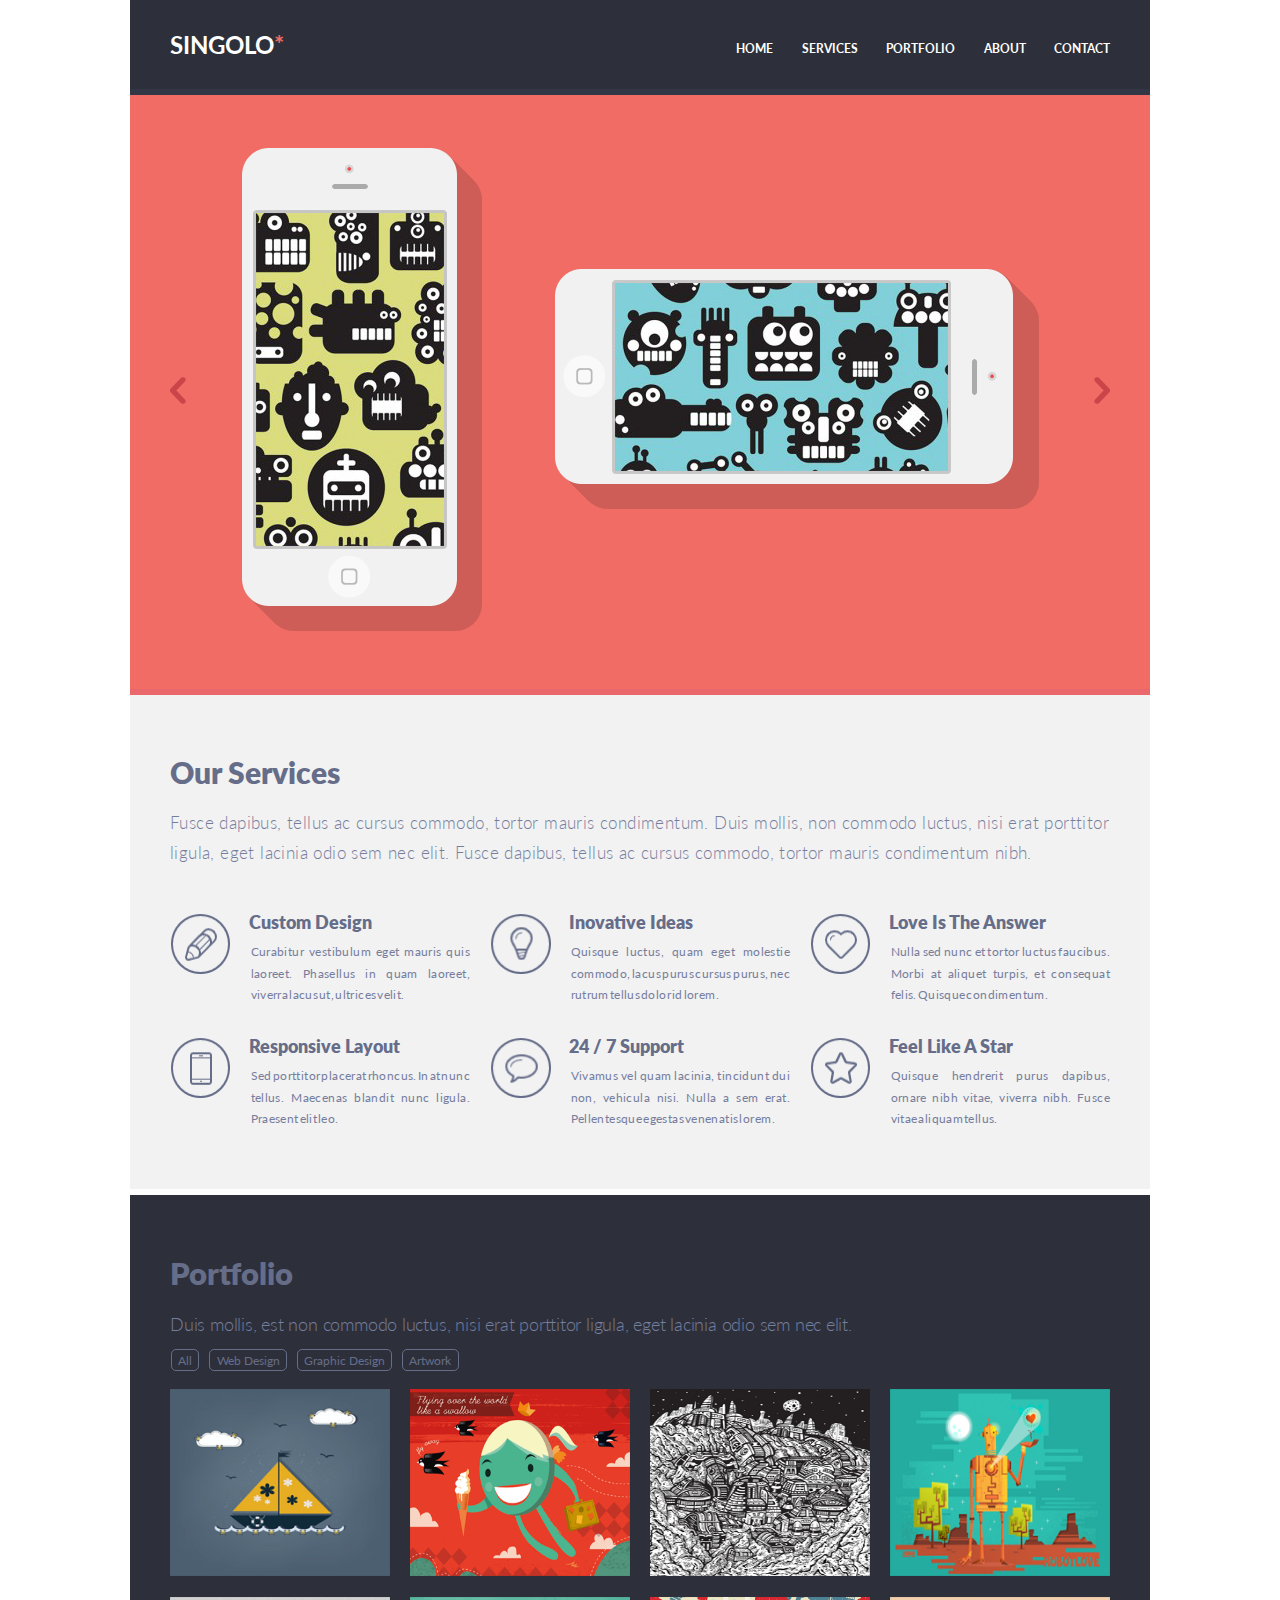
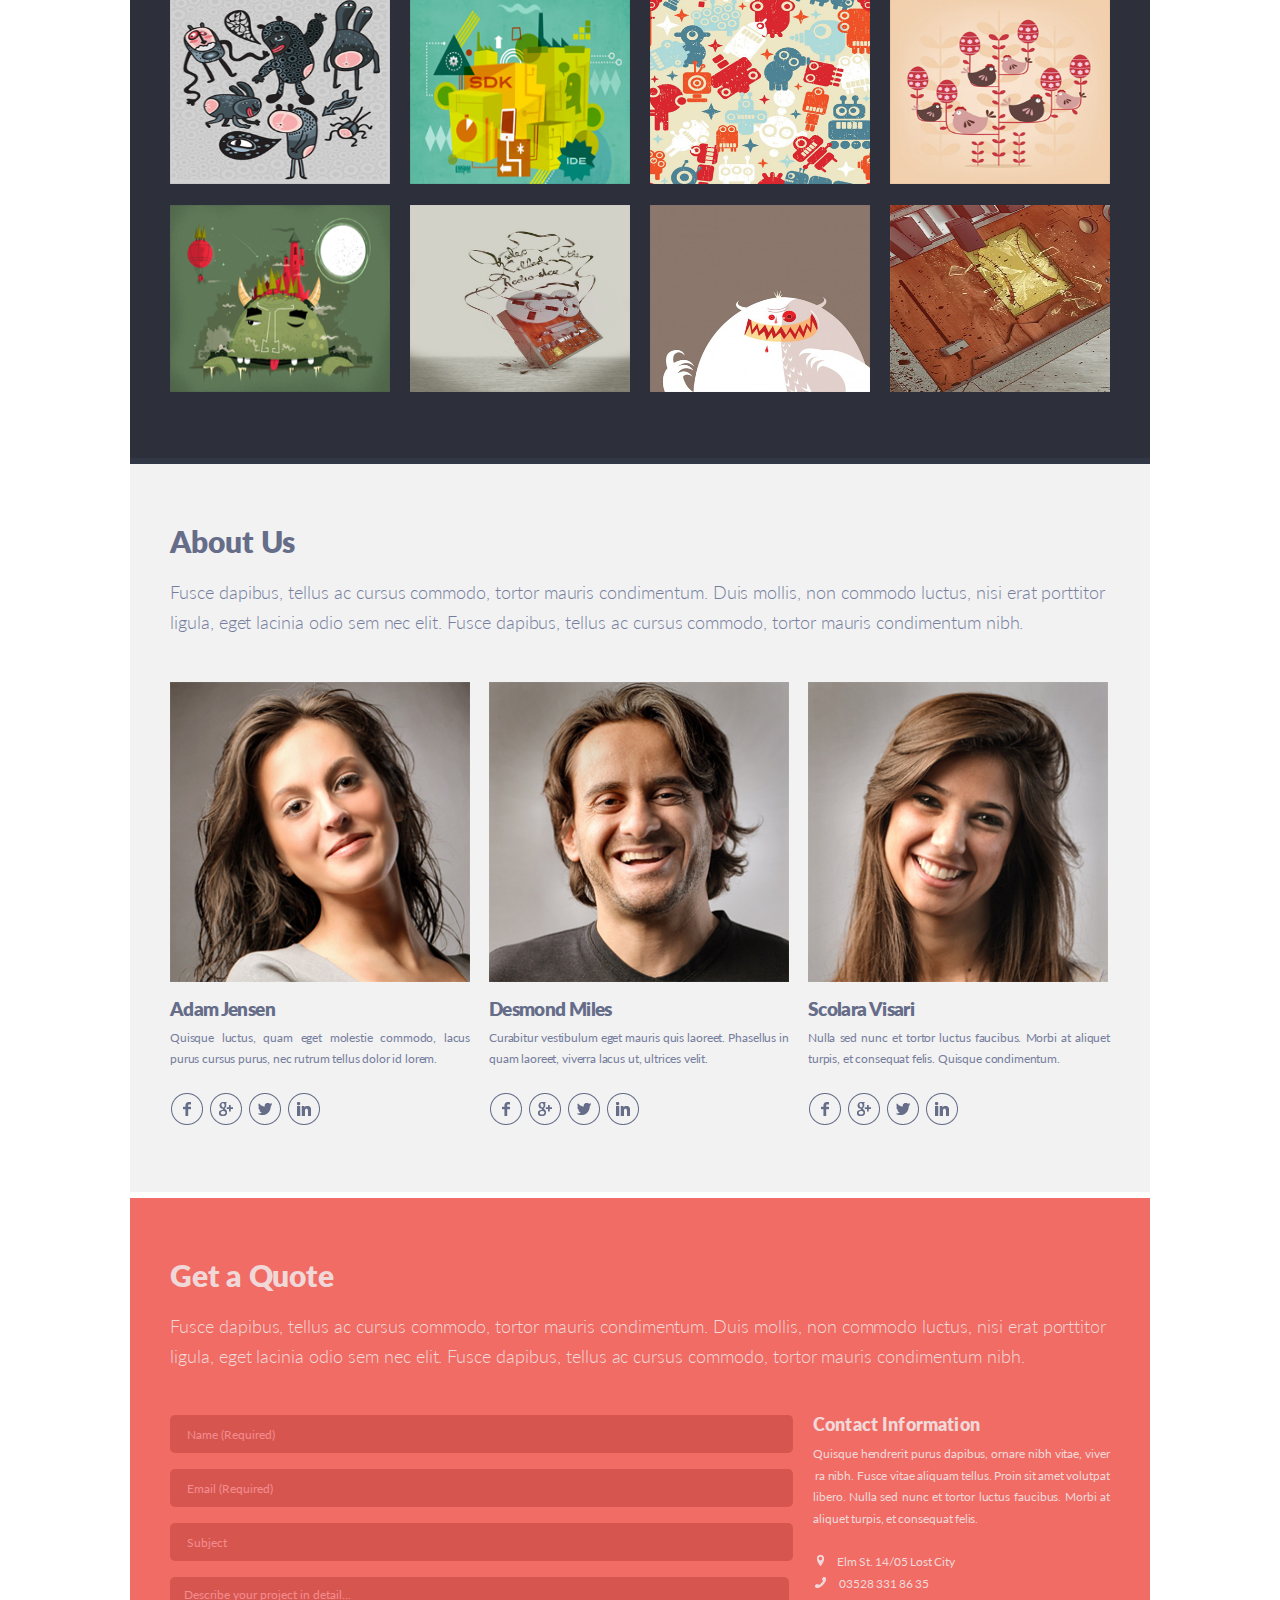
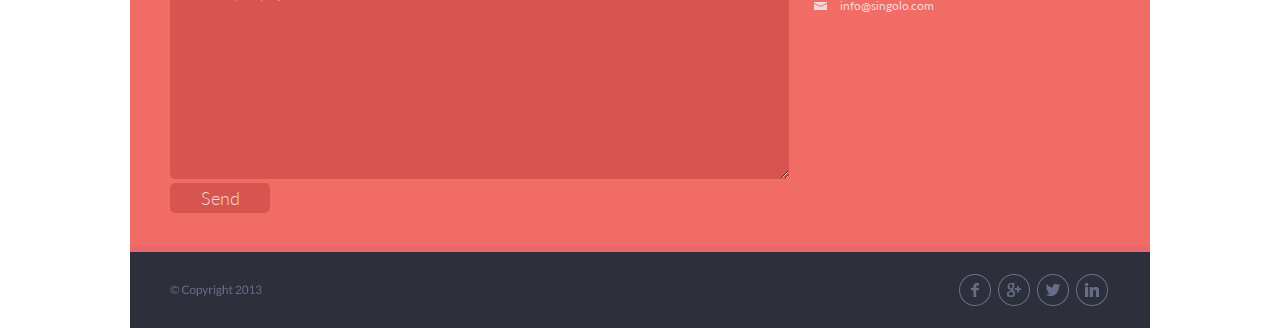
==== singolo.html @ 8d02a08d "feat: add full project Singolo" ====
<!DOCTYPE html>
<html lang="en">
<head>
    <meta charset="UTF-8">
    <meta name="viewport" content="width=device-width, initial-scale=1.0">
    <link rel="stylesheet" href="singolo1.css">
    <link rel="stylesheet" href="singolo2.css">
    <link rel="stylesheet" href="singolo3.css">
    <title>Singolo</title>
</head>
<body>
    <header class="header">
        <div class="wrapper">
            <div class="logo">
                <h1>SINGOLO<span class="logo__star">*</span></h1>
            </div>
            <div class="header__navigation">
                <ul class="navigation">
                    <li><a href="#">HOME</a></li>
                    <li><a href="#">SERVICES</a></li>
                    <li><a href="#">PORTFOLIO</a></li>
                    <li><a href="#">ABOUT</a></li>
                    <li><a href="#">CONTACT</a></li>
                </ul>
            </div>
        </div>
    </header>
    <hr class="line-header">
    <section class="slider">
        <div class="wrapper">
            <a href="#" class="ctrl-left"><img src="./assets/icons/ctrl-left.png"></a>
            <img src="./assets/icons/iPhone Vertical.png" class="phone-vertical">
            <img src="./assets/icons/iPhone Horizontal.png" class="phone-horizontal">
            <a href="#" class="ctrl-left"><img src="./assets/icons/ctrl-right.png"></a>
        </div>
    </section>
    <hr class="line-slider-block">
    <section class="our-services">
        <div class="wrapper">
            <h1>Our Services</h1>
            <p>Fusce dapibus, tellus ac cursus commodo, tortor mauris condimentum. Duis mollis, non commodo luctus, nisi erat porttitor ligula, eget lacinia odio sem nec elit. Fusce dapibus, tellus ac cursus commodo, tortor mauris condimentum nibh.</p>
            <div class="layout-3-column">
                <div class="service">
                    <img src="./assets/icons/pen.png" width="62" height="62">
                    <div class="service_content">
                        <h3 class="service__name">Custom Design</h3>
                        <p class="service__description">Curabitur vestibulum eget mauris quis laoreet. Phasellus in quam laoreet, viverra lacus ut, ultrices velit.</p>
                    </div>
                </div>
                <div class="service">
                    <img src="./assets/icons/lightbulb.png" width="62" height="62">
                    <div class="service_content">
                        <h3 class="service__name">Inovative Ideas</h3>
                        <p class="service__description">Quisque luctus, quam eget molestie commodo, lacus purus cursus purus, nec rutrum tellus dolor id lorem.</p>
                    </div>
                </div>
                <div class="service">
                    <img src="./assets/icons/heart.png" width="62" height="62">
                    <div class="service_content">
                        <h3 class="service__name">Love Is The Answer</h3>
                        <p class="service__description">Nulla sed nunc et tortor luctus faucibus. Morbi at aliquet turpis, et consequat felis. Quisque condimentum.</p>
                    </div>
                </div>
                <div class="service">
                    <img src="./assets/icons/phone.png" width="62" height="62">
                    <div class="service_content">
                        <h3 class="service__name">Responsive Layout</h3>
                        <p class="service__description">Sed porttitor placerat rhoncus. In at nunc tellus. Maecenas blandit nunc ligula. Praesent elit leo.</p>
                    </div>
                </div>
                <div class="service">
                    <img src="./assets/icons/bubble.png" width="62" height="62">
                    <div class="service_content">
                        <h3 class="service__name">24 / 7 Support</h3>
                        <p class="service__description">Vivamus vel quam lacinia, tincidunt dui non, vehicula nisi. Nulla a sem erat. Pellentesque egestas venenatis lorem .</p>
                    </div>
                </div>
                <div class="service">
                    <img src="./assets/icons/Star.png" width="62" height="62">
                    <div class="service_content">
                        <h3 class="service__name">Feel Like A Star</h3>
                        <p class="service__description">Quisque hendrerit purus dapibus, ornare nibh vitae, viverra nibh. Fusce vitae aliquam tellus.</p>
                    </div>
                </div>
            </div>
        </div>
    </section>
    <hr class="line-our-services-block">
    <section class="portfolio">
        <div class="wrapper">
            <h1>Portfolio</h1>
            <p>Duis mollis, est non commodo luctus, nisi erat porttitor ligula, eget lacinia odio sem nec elit.</p>
            <div class="portfolio__buttons">
                <a href="#">All</a>
                <a href="#">Web Design</a>
                <a href="#">Graphic Design</a>
                <a href="#">Artwork</a>
            </div>
            <div class="works_previews">
                <div class="work_preview"><img src="./assets/01.png" width="220" height="187"></div>
                <div class="work_preview"><img src="./assets/02.png" width="220" height="187"></div>
                <div class="work_preview"><img src="./assets/03.png" width="220" height="187"></div>
                <div class="work_preview"><img src="./assets/04.png" width="220" height="187"></div>
                <div class="work_preview"><img src="./assets/05.png" width="220" height="187"></div>
                <div class="work_preview"><img src="./assets/06.png" width="220" height="187"></div>
                <div class="work_preview"><img src="./assets/07.png" width="220" height="187"></div>
                <div class="work_preview"><img src="./assets/08.png" width="220" height="187"></div>
                <div class="work_preview"><img src="./assets/09.png" width="220" height="187"></div>
                <div class="work_preview"><img src="./assets/10.png" width="220" height="187"></div>
                <div class="work_preview"><img src="./assets/11.png" width="220" height="187"></div>
                <div class="work_preview"><img src="./assets/12.png" width="220" height="187"></div>
            </div>  
        </div>
    </section>
    <section class="about_us">
        <div class="wrapper">
            <h1>About Us</h1>
            <p>Fusce dapibus, tellus ac cursus commodo, tortor mauris condimentum. Duis mollis, non commodo luctus, nisi erat porttitor ligula, eget lacinia odio sem nec elit. Fusce dapibus, tellus ac cursus commodo, tortor mauris condimentum nibh.</p>
            <div class="persons">
                <div class="persons__cards">
                    <div class="person__card">
                        <img src="./assets/photo1.png" width="300" height="300">
                        <h2>Adam Jensen</h2>
                        <p>Quisque luctus, quam eget molestie commodo, lacus purus cursus purus, nec rutrum tellus dolor id lorem.</p>
                        <div class="social_links">
                            <a href="#"><img src="./assets/icons/Facebook.png"></a>
                            <a href="#"><img src="./assets/icons/Google.png"></a>
                            <a href="#"><img src="./assets/icons/Twitter.png"></a>
                            <a href="#"><img src="./assets/icons/LinkedIn.png"></a>
                        </div>
                    </div>
                    <div class="person__card">
                        <img src="./assets/photo2.png" width="300" height="300">
                        <h2>Desmond Miles</h2>
                        <p>Curabitur vestibulum eget mauris quis laoreet. Phasellus in quam laoreet, viverra lacus ut, ultrices velit.</p>
                        <div class="social_links">
                            <a href="#"><img src="./assets/icons/Facebook.png"></a>
                            <a href="#"><img src="./assets/icons/Google.png"></a>
                            <a href="#"><img src="./assets/icons/Twitter.png"></a>
                            <a href="#"><img src="./assets/icons/LinkedIn.png"></a>
                        </div>
                    </div>    
                    <div class="person__card">
                        <img src="./assets/photo3.png" width="300" height="300">
                        <h2>Scolara Visari</h2>
                        <p>Nulla sed nunc et tortor luctus faucibus. Morbi at aliquet turpis, et consequat felis. Quisque condimentum.</p>
                        <div class="social_links">
                            <a href="#"><img src="./assets/icons/Facebook.png"></a>
                            <a href="#"><img src="./assets/icons/Google.png"></a>
                            <a href="#"><img src="./assets/icons/Twitter.png"></a>
                            <a href="#"><img src="./assets/icons/LinkedIn.png"></a>
                        </div>
                    </div>        
                </div>
            </div>
        </div>
    </section>
    <section class="get-a-quote">
        <div class="wrapper">
            <h1>Get a Quote</h1>
            <p>Fusce dapibus, tellus ac cursus commodo, tortor mauris condimentum. Duis mollis, non commodo luctus, nisi erat porttitor ligula, eget lacinia odio sem nec elit. Fusce dapibus, tellus ac cursus commodo, tortor mauris condimentum nibh.</p>
            <div class="layout-2-column">
                <div class="contact__form">
                    <form action method="POST">
                        <div class="layout-3-line">
                            <input type="text" name="name" placeholder="Name (Required)" required>
                            <input type="email" name="email" placeholder="Email (Required)" required>
                            <input type="text" name="text" placeholder="Subject">
                        </div>
                        <textarea name="about-the-project" placeholder="Describe your project in detail..."></textarea>
                        <div class="contact__button">
                            <button type="submit" class="button">Send</button>
                        </div>
                    </form>
                </div>
                <div class="contact-content">
                    <h2>Contact Information</h2>
                    <p>Quisque hendrerit purus dapibus, ornare nibh vitae, viver &shy; ra nibh. Fusce vitae aliquam tellus. Proin sit amet volutpat libero. Nulla sed nunc et tortor luctus faucibus. Morbi at aliquet turpis, et consequat felis. </p>
                    <div class="contact-info">
                        <p class="contact-info__data contact-info__data__coordinates"><a href="#">Elm St. 14/05 Lost City </a></p>
                        <p class="contact-info__data contact-info__data__phone"><a href="tel:03528 331 86 35">03528 331 86 35</a></p>
                        <p class="contact-info__data contact-info__data__mail"><a href="mailto:info@singolo.com">info@singolo.com</a></p>
                    </div>
                </div>
            </div>
        </div>
    </section>
    <footer class="footer">
        <div class="wrapper">
            <img src="/assets/icons/© Copyright 2013.png">
            <div class="social-links">
                <a href="#"><img src="assets/icons/Facebook.png"></a>
                <a href="#"><img src="assets/icons/Google.png"></a>
                <a href="#"><img src="assets/icons/Twitter.png"></a>
                <a href="#"><img src="/assets/icons/LinkedIn.png"></a>
            </div>
        </div>
    </footer> 
</body>
</html>
---- singolo1.css ----
@font-face {
    font-family: "Lato-Bold";
    src: url("/assets/fonts/Lato-Bold.ttf");
}

@font-face {
    font-family: "Lato-Black";
    src: url("/assets/fonts/Lato-Black.ttf");
}

@font-face {
    font-family: "Lato-Light";
    src: url("/assets/fonts/Lato-Light.ttf");
}

@font-face {
    font-family: "Lato-Regular";
    src: url("/assets/fonts/Lato-Regular.ttf");
}

body {
    width: 1020px;
    padding: 0;
    margin: 0 auto;
}

.header {
    height: 89px;
    background-color: #2d303a;
}

.wrapper {
    width: 940px;
    margin-left: auto;
    margin-right: auto;
}

.header .wrapper{
    display: flex;
    justify-content: space-between;
}

.logo {
    margin-top: 30px;
}

.logo h1 {
    font-size: 24px;
    color: #ffffff;
    font-family: "Lato-Bold";
    font-weight: 700;
    text-align: left;
}

.logo__star {
    color: #f06c64;
}

.navigation {
    margin-top: 39px;
}

.navigation li {
    display: inline;
    padding-left: 24.5px;
    font-size: 12px;
    color: white;
    font-family: "lato-Bold";
    font-weight: bold;
    text-align: left;
}

.navigation a {
    text-decoration: none;
    color:white;
}

.navigation a:hover {
    color: #f06c64;
}

.line-header {
    height: 6px;
    background-color: #323746;
    margin: 0;
    border: 0;   
}

.slider {
    height: 594px;
    background-color: #f06c64;
}

.slider .wrapper {
    height: 594px;
    display: flex;
    align-items: center;
    justify-content: space-between;  
}

.phone-vertical {
    margin-top: -5px;
    margin-left: -17px;
}

.phone-horizontal {
    margin-top: -6px;
    margin-right: -18px;
}

.line-slider-block {
    height: 6px;
    background-color: #ea676b;
    margin: 0;
    border: 0;    
}

.our-services {
    height: 494px;
    background-color: #f2f2f2;
}


.our-services h1 {
    margin-top: 0;
    padding-top: 68px;
    font-size: 30px;
    font-family: "Lato-Black";
    color: #666d89;
    line-height: 18px;
}

.our-services p {
    padding-top: 27px;
    font-size: 17px;
    color: #767e9e;
    font-family: "Lato-Light";
    line-height: 30px;
    font-weight: 300;
    text-align: left;
    letter-spacing: 0.4px;
}

.layout-3-column {
    display: flex;
    align-items: center;
    flex-wrap: wrap;
    margin-top: 45px;
    justify-content: space-between;
}

.service {
    width: 300px;
    height: 85px;
    display: flex;
    padding-bottom: 39px;  
}

.service_content {
    margin-left: 17px;
    margin-top: -19px;
}

.service__name {
    padding-top: 1px;
    font-size: 18px;
    line-height: 18px;
    color: #666d89;
    font-family: "Lato-Black";
    font-weight: 900;
    text-align: left;
}

.our-services .service__description {
    padding-top: 3px;
    margin-top: -11px;
    margin-left: 1.5px;
    text-align: justify;
    font-size: 12px;
    line-height: 21.5px;
    color: #767e9e;
    font-family: "Lato-Regular";
    word-spacing: -2.5px;
    font-weight: 400;
}

.line-our-services-block {
    height: 6px;
    background-color: #ffff;
    margin: 0;
    border: 0;
}
---- singolo2.css ----
html,
body,
h1,
h2,
p {
     margin: 0;
    padding: 0;
}


@font-face {
    font-family: "Lato-Black";
    src: url("/assets/fonts/Lato-Black.ttf");
}

@font-face {
    font-family: "Lato-Light";
    src: url("/assets/fonts/Lato-Light.ttf");
}

@font-face {
    font-family: "Lato-Regular";
    src: url("/assets/fonts/Lato-Regular.ttf");
}



body {
    width: 1020px;
    padding: 0;
    margin: 0 auto;
}

.portfolio {
    height: 863px;
    background-color: #2d303a;
    border-bottom: 6px solid #323746;
}

.portfolio .wrapper {
    width: 940px;
    margin-left: auto;
    margin-right: auto;
}

.portfolio h1 {
    padding-top: 60px;
    font-family: "Lato-Black";
    font-size: 30.5px;
    color: #666d89;
}

.portfolio p {
    padding-top: 21.5px;
    font-family: "Lato-Light";
    font-size: 18px;
    letter-spacing: -0.21px;
    color: #767e9e;
}
.portfolio__buttons {
    margin-top: 15.5px;
    margin-left: 1px;
}

.portfolio__buttons a {
    text-decoration: none;
    font-size: 12px;
    font-family: "Lato-Regular";
    color: #666d89;
    border: 1px solid #666d89;
    border-radius: 5px;
    padding: 2.5px 6.2px;
    margin-right: 6px;
}

.portfolio__buttons a:hover {
    border: 1px solid #cccccc;
    color: #cccccc;
}

.works_previews {
    display: flex;
    flex-wrap: wrap;
    padding-top: 4px;
    margin-left: -20px;
    
    
}

.work_preview {
    margin-top: 17px;
    margin-left: 20px;
}

.about_us {
    height: 728px;
    border-bottom: 6px solid #ffffff;
    background-color: #f2f2f2;
}

.about_us .wrapper {
    width: 940px;
    margin-left: auto;
    margin-right: auto;
}

.about_us h1 {
    padding-top: 59px;
    font-family: "Lato-Black";
    font-size: 30px;
    color: #666d89;
}

.about_us p {
    padding-top: 18px;
    font-family: "Lato-Light";
    font-size: 18px;
    color: #767e9e;
    letter-spacing: -0.05px;
    line-height: 30px;
}

.persons {
    padding-top: 45px; 
}

.persons__cards {
    display: flex;
    margin-left: -19px;
}

.person__card {
    margin-left: 19px;
}

.person__card h2 {
    padding-top: 10.5px;
    font-family: "Lato-Black";
    font-size: 19px;
    color: #666d89;
    letter-spacing: -0.65px;
}

.about_us .person__card p {
    padding-top: 7.5px;
    font-family: "Lato-Regular";
    text-align: justify;
    font-size: 12px;
    color: #767e9e;
    line-height: 21px;
    letter-spacing: -0.15px;
}

.social_links {
    padding-top: 23px;
}
---- singolo3.css ----
html,
body,
h1,
h2,
p {
     margin: 0;
    padding: 0;
}


@font-face {
    font-family: "Lato-Black";
    src: url("/assets/fonts/Lato-Black.ttf");
}

@font-face {
    font-family: "Lato-Light";
    src: url("/assets/fonts/Lato-Light.ttf");
}

@font-face {
    font-family: "Lato-Regular";
    src: url("/assets/fonts/Lato-Regular.ttf");
}

body {
    width: 1020px;
    padding: 0;
    margin: 0 auto;
}

.get-a-quote {
    height: 648px;
    background-color: #f06c64;
    border-bottom: 6px solid #ea676b;
}

.wrapper {
    width: 940px;
    margin-left: auto;
    margin-right: auto;
}

.get-a-quote h1 {
    padding-top: 59px;
    font-family: "Lato-Black";
    font-size: 30px;
    color: #f0d8d9;
    letter-spacing: -0.25px;
}

.get-a-quote p {
    padding-top: 18px;
    font-family: "Lato-Light";
    font-size: 18px;
    color: #f0d8d9;
    line-height: 30px;
    letter-spacing: -0.04px;
}

.layout-2-column {
    display: flex;
    padding-top: 48px;
}

.contact__form {
    margin-top: -20px;
}

input {
    margin-top: 16px;
    width: 619px;
    height: 36px;
    background-color: #d6564f;
    border: none;
    border-radius: 5px; 
}

input::placeholder {
    padding-left: 14.5px;
    font-family: "Lato-Regular";
    font-size: 12px;
    color: #f48c8f;
    font-weight: 400;
}

textarea {
    margin-top: 16px;
    width: 615px;
    height: 198px;
    background-color: #d6564f;
    border: none;
    border-radius: 5px; 
}

textarea::placeholder {
    padding-top: 8px;
    padding-left: 12px;
    font-family: "Lato-Regular";
    font-size: 12px;
    color: #f48c8f;
    font-weight: 400;
}

.button {
    width: 100px;
    height: 30px;
    background-color: #d6564f;
    border: 1px solid transparent;
    border-radius: 5px;
    color: #f0d8d9;
    font-family: "Lato-Light";
    font-size: 18px;
}

.button:hover {
    background-color: #d13e36;
}

.button:active {
    background-color: #d13e36;
    box-shadow: 0 0 10px #9ecaed;
    color: #ffffff;
}

.contact-content {
    padding-left: 20px;
    margin-top: -6px;
}

.contact-content h2 {
    font-family: "Lato-Black";
    font-size: 18px;
    color: #f0d8d9;
    letter-spacing: 0.15px;
}

.contact-content p {
    padding-top: 8px;
    text-align: justify;
    font-family: "Lato-Regular";
    font-size: 12px;
    line-height: 21.6px;
    word-spacing: -0.8px;
    color: #f0d8d9;
}

.contact-info {
    margin-top: 22px;
}

.contact-info p {
    padding-top: 0;
}

.contact-info__data__coordinates::before {
    margin-left: 4px;
    content: url(/assets/icons/location.png);
}

.contact-info__data__phone::before {
    margin-left: 2px;
    content: url(/assets/icons/ico-phone.png);
}

.contact-info__data__mail::before {
    margin-left: 1px;
    content: url(/assets/icons/mail.png);
}

.contact-info a {
    margin-left: 13px;
    text-decoration: none;
    font-family: "Lato-Regular";
    font-size: 12px;
    color: #f0d8d9;
}

.footer{
    height: 76px;
    background-color: #2d303a;
}

.footer .wrapper {
    display: flex;
    justify-content: space-between;
    align-items: center;
    height: 100%;
}

.social-links {
    margin-top: 4px;
}
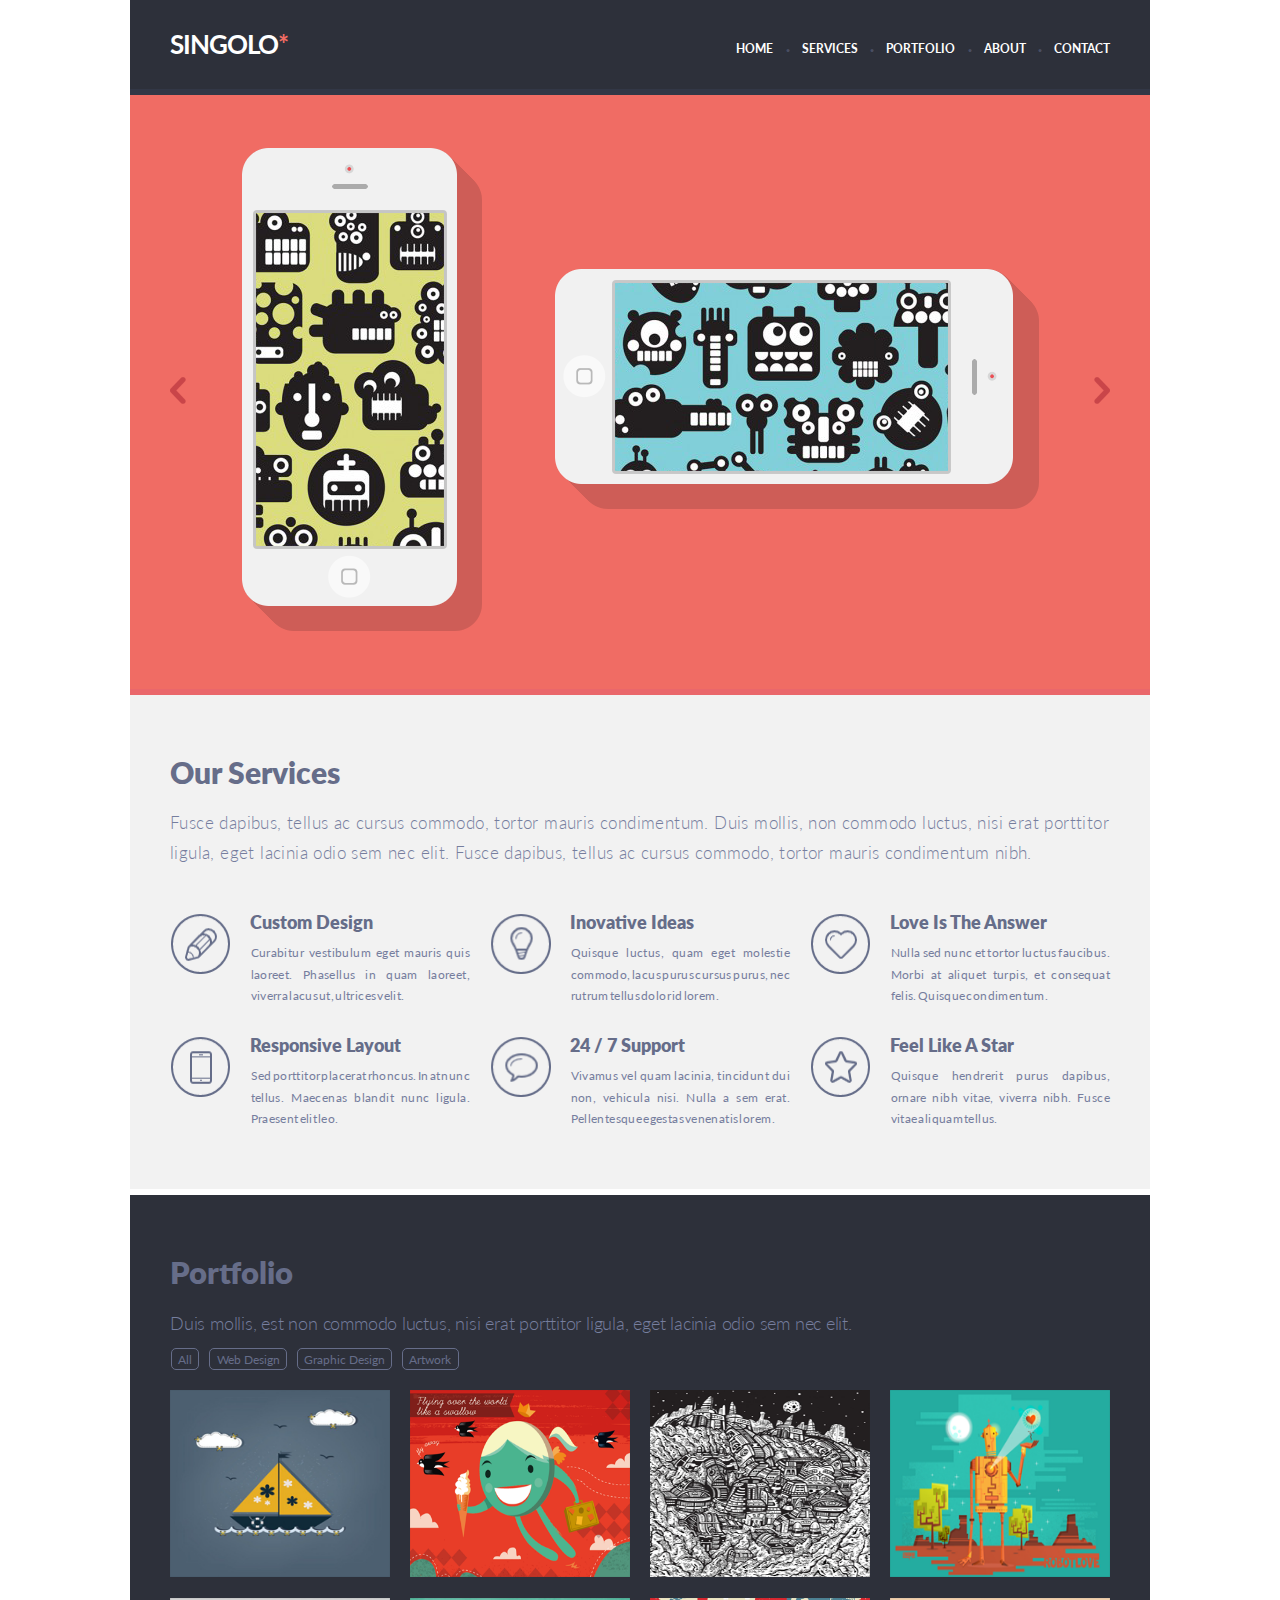
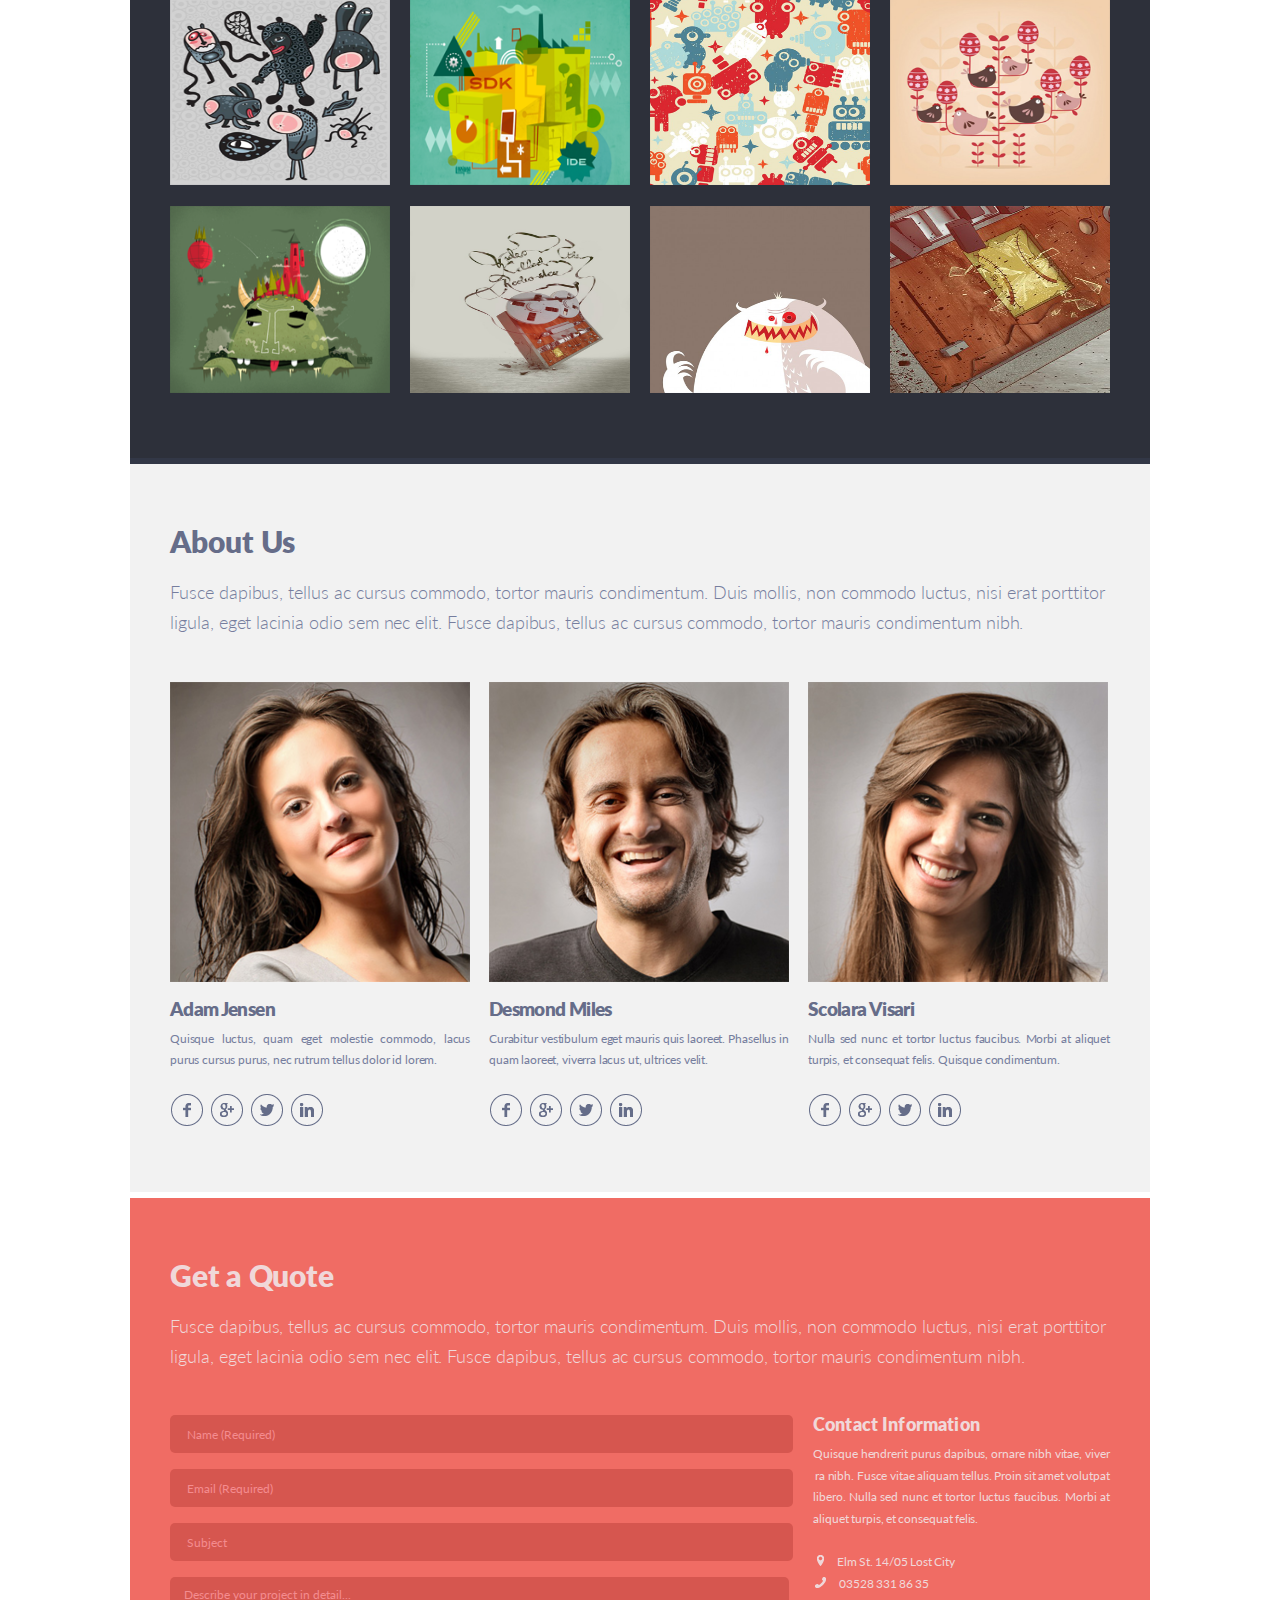
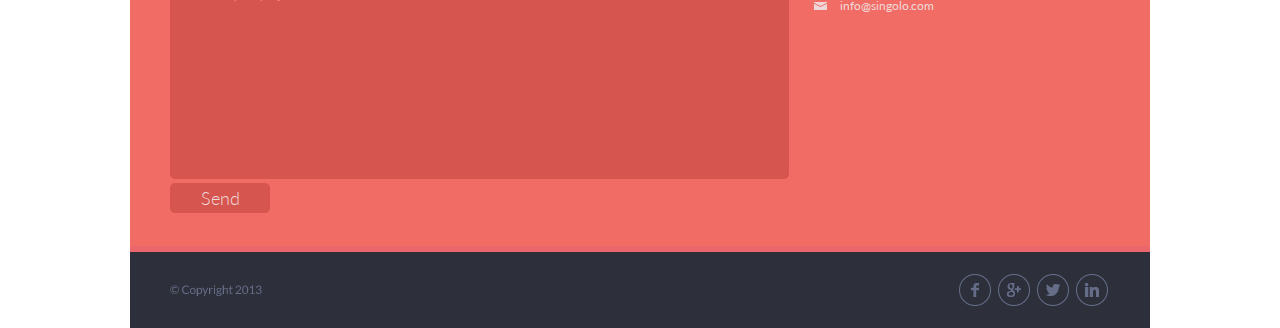
==== commit f0a06ed9: "code refactoring" ====
--- a/singolo.html
+++ b/singolo.html
@@ -17,15 +17,14 @@
             <div class="header__navigation">
                 <ul class="navigation">
                     <li><a href="#">HOME</a></li>
-                    <li><a href="#">SERVICES</a></li>
-                    <li><a href="#">PORTFOLIO</a></li>
-                    <li><a href="#">ABOUT</a></li>
-                    <li><a href="#">CONTACT</a></li>
+                    <li><span>&#8226;</span><a href="#">SERVICES</a></li>
+                    <li><span>&#8226;</span><a href="#">PORTFOLIO</a></li>
+                    <li><span>&#8226;</span><a href="#">ABOUT</a></li>
+                    <li><span>&#8226;</span><a href="#">CONTACT</a></li>
                 </ul>
             </div>
         </div>
     </header>
-    <hr class="line-header">
     <section class="slider">
         <div class="wrapper">
             <a href="#" class="ctrl-left"><img src="./assets/icons/ctrl-left.png"></a>
@@ -34,7 +33,6 @@
             <a href="#" class="ctrl-left"><img src="./assets/icons/ctrl-right.png"></a>
         </div>
     </section>
-    <hr class="line-slider-block">
     <section class="our-services">
         <div class="wrapper">
             <h1>Our Services</h1>
@@ -85,7 +83,6 @@
             </div>
         </div>
     </section>
-    <hr class="line-our-services-block">
     <section class="portfolio">
         <div class="wrapper">
             <h1>Portfolio</h1>
--- a/singolo1.css
+++ b/singolo1.css
@@ -27,6 +27,7 @@
 .header {
     height: 89px;
     background-color: #2d303a;
+    border-bottom: 6px solid #323746;
 }
 
 .wrapper {
@@ -41,15 +42,16 @@
 }
 
 .logo {
-    margin-top: 30px;
+    margin-top: 29px;
 }
 
 .logo h1 {
-    font-size: 24px;
+    font-size: 25.5px;
     color: #ffffff;
     font-family: "Lato-Bold";
     font-weight: 700;
     text-align: left;
+    letter-spacing: -1.1px;
 }
 
 .logo__star {
@@ -57,12 +59,13 @@
 }
 
 .navigation {
-    margin-top: 39px;
+    padding: 0;
+    margin: 39.3px -8.5px 0 0;
 }
 
 .navigation li {
+    margin-right: 8.5px;
     display: inline;
-    padding-left: 24.5px;
     font-size: 12px;
     color: white;
     font-family: "lato-Bold";
@@ -79,16 +82,16 @@
     color: #f06c64;
 }
 
-.line-header {
-    height: 6px;
-    background-color: #323746;
-    margin: 0;
-    border: 0;   
+.header__navigation span {
+    color: #494e62;
+    font-size: 7px;
+    margin-right: 12px;
 }
 
 .slider {
     height: 594px;
     background-color: #f06c64;
+    border-bottom: 6px solid #ea676b;
 }
 
 .slider .wrapper {
@@ -99,25 +102,17 @@
 }
 
 .phone-vertical {
-    margin-top: -5px;
-    margin-left: -17px;
+    margin: -5px 0 0 -17px;
 }
 
 .phone-horizontal {
-    margin-top: -6px;
-    margin-right: -18px;
-}
-
-.line-slider-block {
-    height: 6px;
-    background-color: #ea676b;
-    margin: 0;
-    border: 0;    
-}
+    margin: -6px -18px 0 0;
+    }
 
 .our-services {
     height: 494px;
     background-color: #f2f2f2;
+    border-bottom: 6px solid #ffff;
 }
 
 
@@ -153,16 +148,16 @@
     width: 300px;
     height: 85px;
     display: flex;
-    padding-bottom: 39px;  
+    padding-bottom: 38px;  
 }
 
 .service_content {
-    margin-left: 17px;
-    margin-top: -19px;
+    margin: -19px 0 0 17px;
 }
 
 .service__name {
     padding-top: 1px;
+    margin-left: 1px;
     font-size: 18px;
     line-height: 18px;
     color: #666d89;
@@ -172,9 +167,8 @@
 }
 
 .our-services .service__description {
-    padding-top: 3px;
-    margin-top: -11px;
-    margin-left: 1.5px;
+    padding-top: 4px;
+    margin: -11px 0 0 1.5px;
     text-align: justify;
     font-size: 12px;
     line-height: 21.5px;
@@ -183,10 +177,3 @@
     word-spacing: -2.5px;
     font-weight: 400;
 }
-
-.line-our-services-block {
-    height: 6px;
-    background-color: #ffff;
-    margin: 0;
-    border: 0;
-}--- a/singolo2.css
+++ b/singolo2.css
@@ -44,7 +44,7 @@
 }
 
 .portfolio h1 {
-    padding-top: 60px;
+    padding-top: 59px;
     font-family: "Lato-Black";
     font-size: 30.5px;
     color: #666d89;
@@ -58,8 +58,7 @@
     color: #767e9e;
 }
 .portfolio__buttons {
-    margin-top: 15.5px;
-    margin-left: 1px;
+    margin: 16px 0 0 1px;
 }
 
 .portfolio__buttons a {
@@ -81,15 +80,14 @@
 .works_previews {
     display: flex;
     flex-wrap: wrap;
-    padding-top: 4px;
+    padding-top: 5px;
     margin-left: -20px;
     
     
 }
 
 .work_preview {
-    margin-top: 17px;
-    margin-left: 20px;
+    margin: 17px 0 0 20px;
 }
 
 .about_us {
@@ -142,7 +140,7 @@
 }
 
 .about_us .person__card p {
-    padding-top: 7.5px;
+    padding-top: 8px;
     font-family: "Lato-Regular";
     text-align: justify;
     font-size: 12px;
@@ -153,4 +151,8 @@
 
 .social_links {
     padding-top: 23px;
+    margin-left: -1px;
 }
+.social_links img {
+    margin-left: 1px;
+}
--- a/singolo3.css
+++ b/singolo3.css
@@ -90,12 +90,12 @@
     height: 198px;
     background-color: #d6564f;
     border: none;
+    resize: none;
     border-radius: 5px; 
 }
 
 textarea::placeholder {
-    padding-top: 8px;
-    padding-left: 12px;
+    padding: 8px 0 0 12px;
     font-family: "Lato-Regular";
     font-size: 12px;
     color: #f48c8f;
